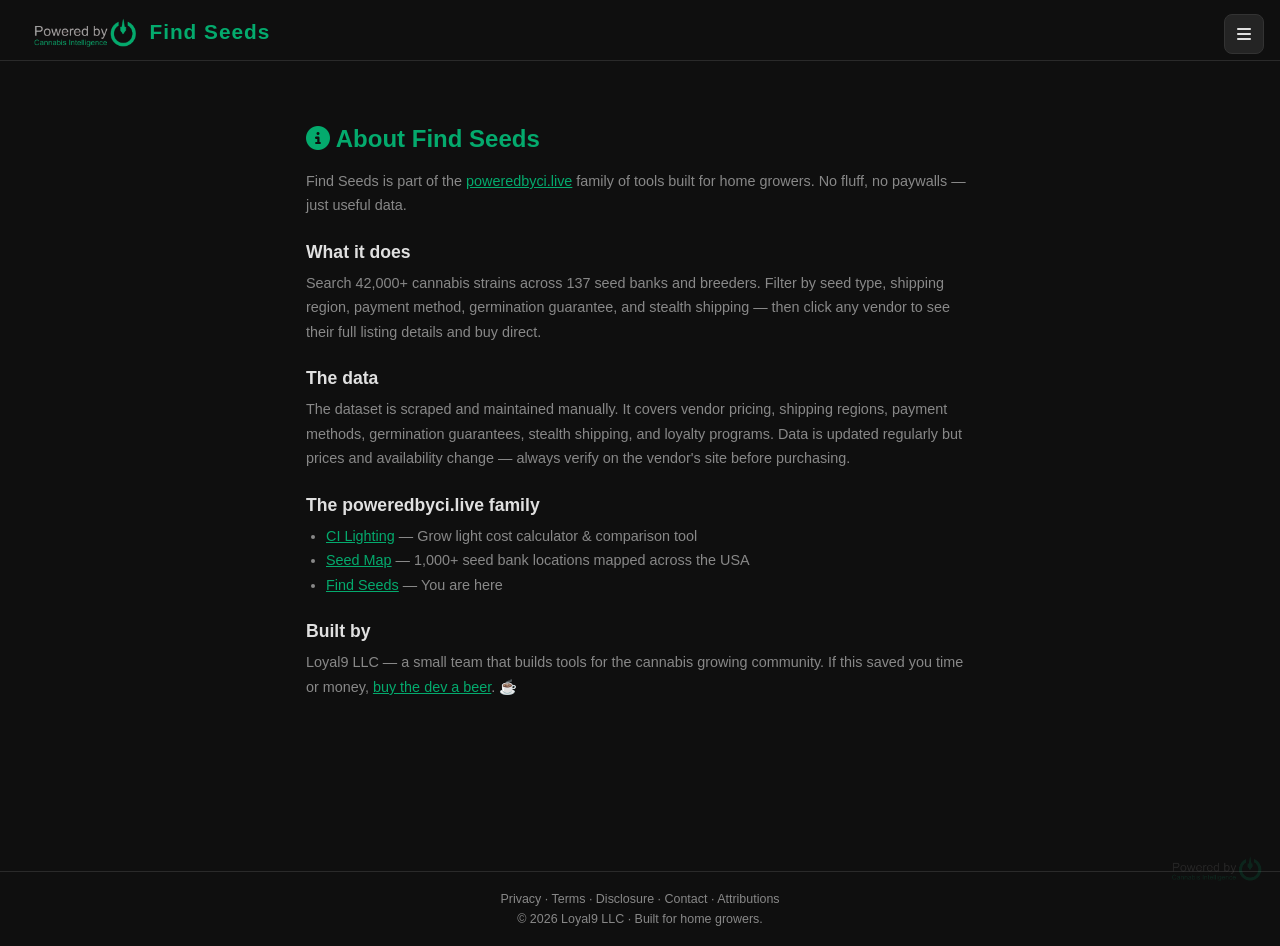
==== pages/about.html @ c5b1431d "Initial commit — find-seeds v1" ====
<!DOCTYPE html>
<html lang="en">
<head>
  <meta charset="UTF-8" />
  <meta name="viewport" content="width=device-width, initial-scale=1.0" />
  <title>About — Find Seeds</title>
  <meta name="description" content="About Find Seeds — a free cannabis strain and seed bank search tool built for home growers by Loyal9 LLC." />
  <link rel="icon" href="../assets/img/favicon.png" />
  <link rel="stylesheet" href="../assets/css/style.css" />
  <link rel="stylesheet" href="https://cdnjs.cloudflare.com/ajax/libs/font-awesome/6.5.0/css/all.min.css" />
</head>
<body>
  <button id="menu-btn" aria-label="Menu"><i class="fa-solid fa-bars"></i></button>
  <div id="menu-overlay"></div>
  <div id="menu-panel">
    <button id="menu-close" aria-label="Close"><i class="fa-solid fa-xmark"></i></button>
    <div class="menu-header">
      <img src="../assets/img/ci-badge-color.svg" alt="CI" />
      <span>Find Seeds</span>
    </div>
    <nav>
      <a href="../index.html"><i class="fa-solid fa-magnifying-glass"></i> Strain Search</a>
      <a href="about.html"><i class="fa-solid fa-circle-info"></i> About</a>
      <a href="get-listed.html"><i class="fa-solid fa-store"></i> Get Listed</a>
      <a href="submit-bank.html"><i class="fa-solid fa-plus-circle"></i> Submit a Bank</a>
      <a href="contact.html"><i class="fa-solid fa-envelope"></i> Contact</a>
      <a href="attributions.html"><i class="fa-solid fa-scale-balanced"></i> Attributions</a>
      <a href="https://github.com/Shannon-Goddard" target="_blank"><i class="fa-brands fa-github"></i> GitHub</a>
      <a href="https://buymeacoffee.com/loyal9" target="_blank" class="beer-link"><i class="fa-solid fa-mug-hot"></i> Buy the Dev a Beer</a>
    </nav>
    <div class="menu-legal">
      <a href="privacy.html">Privacy</a>
      <a href="terms.html">Terms</a>
      <a href="disclosure.html">Disclosure</a>
    </div>
  </div>

  <header>
    <a href="../index.html" class="header-logo">
      <img src="../assets/img/ci-badge-color.svg" alt="CI" />
      <span>Find Seeds</span>
    </a>
  </header>

  <main>
    <div class="page-content">
      <h1><i class="fa-solid fa-circle-info"></i> About Find Seeds</h1>
      <p>Find Seeds is part of the <a href="https://poweredbyci.live" target="_blank">poweredbyci.live</a> family of tools built for home growers. No fluff, no paywalls — just useful data.</p>

      <h2>What it does</h2>
      <p>Search 42,000+ cannabis strains across 137 seed banks and breeders. Filter by seed type, shipping region, payment method, germination guarantee, and stealth shipping — then click any vendor to see their full listing details and buy direct.</p>

      <h2>The data</h2>
      <p>The dataset is scraped and maintained manually. It covers vendor pricing, shipping regions, payment methods, germination guarantees, stealth shipping, and loyalty programs. Data is updated regularly but prices and availability change — always verify on the vendor's site before purchasing.</p>

      <h2>The poweredbyci.live family</h2>
      <ul>
        <li><a href="https://lighting.poweredbyci.live" target="_blank">CI Lighting</a> — Grow light cost calculator &amp; comparison tool</li>
        <li><a href="https://seed-map.poweredbyci.live" target="_blank">Seed Map</a> — 1,000+ seed bank locations mapped across the USA</li>
        <li><a href="https://find-seeds.poweredbyci.live" target="_blank">Find Seeds</a> — You are here</li>
      </ul>

      <h2>Built by</h2>
      <p>Loyal9 LLC — a small team that builds tools for the cannabis growing community. If this saved you time or money, <a href="https://buymeacoffee.com/loyal9" target="_blank">buy the dev a beer</a>. ☕</p>
    </div>
  </main>

  <footer class="site-footer">
    <p>
      <a href="privacy.html">Privacy</a> &middot;
      <a href="terms.html">Terms</a> &middot;
      <a href="disclosure.html">Disclosure</a> &middot;
      <a href="contact.html">Contact</a> &middot;
      <a href="attributions.html">Attributions</a>
    </p>
    <p>&copy; 2026 <a href="https://loyal9.com" target="_blank">Loyal9 LLC</a> &middot; Built for home growers.</p>
  </footer>

  <div class="ci-watermark"><img src="../assets/img/ci-badge-color.svg" alt="CI" /></div>
  <script>
    const menuBtn = document.getElementById('menu-btn');
    const menuPanel = document.getElementById('menu-panel');
    const menuOverlay = document.getElementById('menu-overlay');
    const menuClose = document.getElementById('menu-close');
    menuBtn.addEventListener('click', () => { menuPanel.classList.add('open'); menuOverlay.classList.add('open'); });
    menuOverlay.addEventListener('click', () => { menuPanel.classList.remove('open'); menuOverlay.classList.remove('open'); });
    menuClose.addEventListener('click', () => { menuPanel.classList.remove('open'); menuOverlay.classList.remove('open'); });
    document.addEventListener('keydown', e => { if (e.key === 'Escape') { menuPanel.classList.remove('open'); menuOverlay.classList.remove('open'); } });
  </script>
</body>
</html>
---- assets/css/style.css ----
*, *::before, *::after { box-sizing: border-box; margin: 0; padding: 0; }

:root {
  --bg: #0f0f0f;
  --surface: #1a1a1a;
  --surface2: #242424;
  --accent: #04AA6D;
  --accent-dim: #037a4f;
  --text: #e0e0e0;
  --text-dim: #888;
  --radius: 10px;
}

body {
  background: var(--bg);
  color: var(--text);
  font-family: 'Segoe UI', sans-serif;
  min-height: 100vh;
}

header {
  padding: 16px 32px 12px;
  border-bottom: 1px solid #2a2a2a;
  display: flex;
  align-items: center;
  justify-content: space-between;
  flex-wrap: wrap;
  gap: 8px;
}

.header-logo {
  display: flex;
  align-items: center;
  gap: 10px;
  text-decoration: none;
}

.header-logo img { height: 32px; width: auto; }
.header-logo span { font-size: 1.3rem; font-weight: 700; color: var(--accent); letter-spacing: 1px; }

.map-notice {
  margin-top: 6px;
  font-size: 0.82rem;
  color: var(--text-dim);
}

.map-notice a { color: var(--accent); text-decoration: none; }
.map-notice a:hover { text-decoration: underline; }

main { max-width: 1100px; margin: 0 auto; padding: 24px 16px; }

.search-bar input {
  width: 100%;
  padding: 12px 18px;
  background: var(--surface);
  border: 1px solid #333;
  border-radius: var(--radius);
  color: var(--text);
  font-size: 1rem;
  outline: none;
  transition: border-color 0.2s;
}

.search-bar input:focus { border-color: var(--accent); }

.filters {
  display: flex;
  flex-wrap: wrap;
  gap: 16px;
  margin: 16px 0;
}

.filter-group {
  display: flex;
  align-items: center;
  gap: 8px;
  flex-wrap: wrap;
}

.filter-label {
  font-size: 0.78rem;
  color: var(--text-dim);
  text-transform: uppercase;
  letter-spacing: 1px;
  margin-right: 4px;
}

.filter-btn {
  padding: 6px 14px;
  border-radius: 20px;
  border: 1px solid #444;
  background: var(--surface);
  color: var(--text-dim);
  font-size: 0.82rem;
  cursor: pointer;
  transition: all 0.15s;
}

.filter-btn:hover { border-color: var(--accent); color: var(--text); }
.filter-btn.active { background: var(--accent-dim); border-color: var(--accent); color: #fff; }

/* Strain List */
.strain-list {
  display: flex;
  flex-direction: column;
  gap: 4px;
  max-height: 340px;
  overflow-y: auto;
  margin-bottom: 24px;
  border-radius: var(--radius);
}

.strain-list::-webkit-scrollbar { width: 6px; }
.strain-list::-webkit-scrollbar-track { background: var(--surface); }
.strain-list::-webkit-scrollbar-thumb { background: #444; border-radius: 3px; }

.strain-item {
  display: flex;
  align-items: center;
  gap: 12px;
  padding: 10px 14px;
  background: var(--surface);
  border-radius: 8px;
  cursor: pointer;
  border: 1px solid transparent;
  transition: all 0.15s;
}

.strain-item:hover, .strain-item.active {
  border-color: var(--accent);
  background: var(--surface2);
}

.strain-item img {
  width: 36px;
  height: 36px;
  border-radius: 50%;
  object-fit: cover;
  background: #2a2a2a;
  flex-shrink: 0;
}

.strain-item-info { flex: 1; min-width: 0; }
.strain-item-name { font-size: 0.95rem; font-weight: 500; }
.strain-item-meta { font-size: 0.75rem; color: var(--text-dim); white-space: nowrap; overflow: hidden; text-overflow: ellipsis; }

.strain-count { font-size: 0.75rem; color: var(--text-dim); flex-shrink: 0; }

/* Bank Section */
.bank-section { margin-top: 8px; }
.bank-section.hidden { display: none; }

.bank-section-header {
  display: flex;
  align-items: center;
  gap: 16px;
  margin-bottom: 20px;
  padding: 16px;
  background: var(--surface);
  border-radius: var(--radius);
}

.bank-section-header img {
  width: 72px;
  height: 72px;
  border-radius: var(--radius);
  object-fit: cover;
  background: #2a2a2a;
}

.bank-section-header h2 { font-size: 1.3rem; text-transform: capitalize; }
.bank-section-header p { font-size: 0.82rem; color: var(--text-dim); margin-top: 4px; }

/* Breeder Filter */
.breeder-filter {
  display: flex;
  align-items: center;
  gap: 12px;
  margin-bottom: 14px;
  flex-wrap: wrap;
}

.breeder-filter label {
  font-size: 0.82rem;
  color: var(--text-dim);
  display: flex;
  align-items: center;
  gap: 6px;
  flex-shrink: 0;
}

.breeder-filter label i { color: var(--accent); }

.breeder-filter select {
  background: var(--surface2);
  border: 1px solid #444;
  border-radius: 20px;
  color: var(--text);
  font-size: 0.85rem;
  padding: 6px 14px;
  outline: none;
  cursor: pointer;
  transition: border-color 0.15s;
  max-width: 280px;
}

.breeder-filter select:focus { border-color: var(--accent); }
.breeder-filter select option { background: var(--surface2); }

.share-btn {
  margin-left: auto;
  padding: 6px 14px;
  border-radius: 20px;
  border: 1px solid #444;
  background: var(--surface2);
  color: var(--text-dim);
  font-size: 0.82rem;
  cursor: pointer;
  display: flex;
  align-items: center;
  gap: 6px;
  transition: all 0.15s;
}

.share-btn:hover { border-color: var(--accent); color: var(--text); }

.share-confirm {
  font-size: 0.78rem;
  color: var(--accent);
}

.share-confirm.hidden { display: none; }

/* Quick Filters */
.quick-filters {
  display: flex;
  align-items: center;
  gap: 8px;
  flex-wrap: wrap;
  margin-bottom: 20px;
}

.quick-btn {
  padding: 6px 12px;
  border-radius: 20px;
  border: 1px solid #444;
  background: var(--surface);
  color: var(--text-dim);
  font-size: 0.78rem;
  cursor: pointer;
  display: flex;
  align-items: center;
  gap: 5px;
  transition: all 0.15s;
}

.quick-btn i { color: var(--text-dim); transition: color 0.15s; }
.quick-btn:hover { border-color: var(--accent); color: var(--text); }
.quick-btn:hover i { color: var(--accent); }
.quick-btn.active { background: var(--accent-dim); border-color: var(--accent); color: #fff; }
.quick-btn.active i { color: #fff; }
.bank-grid {
  display: grid;
  grid-template-columns: repeat(auto-fill, minmax(80px, 1fr));
  gap: 16px;
  margin-bottom: 20px;
}

.bank-circle {
  display: flex;
  flex-direction: column;
  align-items: center;
  gap: 8px;
  cursor: pointer;
}

.bank-circle-wrap {
  position: relative;
  width: 64px;
  height: 64px;
  flex-shrink: 0;
}

.verified-badge {
  position: absolute;
  bottom: -2px;
  right: -2px;
  font-size: 0.75rem;
  line-height: 1;
  filter: drop-shadow(0 1px 2px rgba(0,0,0,0.5));
}

.bank-circle-img {
  width: 64px;
  height: 64px;
  border-radius: 50%;
  object-fit: contain;
  background: var(--surface2);
  border: 2px solid #333;
  padding: 6px;
  transition: border-color 0.15s, transform 0.15s;
}

.bank-circle:hover .bank-circle-img {
  border-color: var(--accent);
  transform: scale(1.08);
}

.bank-circle-name {
  font-size: 0.68rem;
  color: var(--text-dim);
  text-align: center;
  line-height: 1.2;
  max-width: 80px;
  overflow: hidden;
  text-overflow: ellipsis;
  white-space: nowrap;
}

.bank-initials {
  width: 64px;
  height: 64px;
  border-radius: 50%;
  background: var(--surface2);
  border: 2px solid #333;
  display: flex;
  align-items: center;
  justify-content: center;
  font-size: 1rem;
  font-weight: 700;
  color: var(--accent);
  transition: border-color 0.15s, transform 0.15s;
}

.bank-circle:hover .bank-initials {
  border-color: var(--accent);
  transform: scale(1.08);
}

/* Pagination */
.pagination {
  display: flex;
  justify-content: center;
  gap: 8px;
  flex-wrap: wrap;
}

.page-btn {
  padding: 6px 12px;
  border-radius: 6px;
  border: 1px solid #444;
  background: var(--surface);
  color: var(--text-dim);
  cursor: pointer;
  font-size: 0.82rem;
  transition: all 0.15s;
}

.page-btn:hover { border-color: var(--accent); color: var(--text); }
.page-btn.active { background: var(--accent-dim); border-color: var(--accent); color: #fff; }

/* Modal */
.modal-overlay {
  position: fixed;
  inset: 0;
  background: rgba(0,0,0,0.75);
  display: flex;
  align-items: center;
  justify-content: center;
  z-index: 100;
  padding: 16px;
}

.modal-overlay.hidden { display: none; }

.modal {
  background: var(--surface);
  border-radius: var(--radius);
  padding: 24px;
  width: 100%;
  max-width: 420px;
  position: relative;
  border: 1px solid #333;
}

.modal-close {
  position: absolute;
  top: 12px;
  right: 14px;
  background: none;
  border: none;
  color: var(--text-dim);
  font-size: 1.4rem;
  cursor: pointer;
  line-height: 1;
}

.modal-close:hover { color: var(--text); }

.modal-header {
  display: flex;
  align-items: center;
  gap: 14px;
  margin-bottom: 16px;
  padding-bottom: 16px;
  border-bottom: 1px solid #2a2a2a;
}

.modal-header img {
  width: 56px;
  height: 56px;
  border-radius: 50%;
  object-fit: contain;
  background: var(--surface2);
  padding: 4px;
}

.modal-header h3 { font-size: 1rem; text-transform: capitalize; }
.modal-header p { font-size: 0.78rem; color: var(--accent); margin-top: 3px; text-transform: capitalize; }

.modal-body { display: flex; flex-direction: column; gap: 10px; margin-bottom: 20px; }

.modal-body p {
  font-size: 0.85rem;
  color: var(--text-dim);
  line-height: 1.5;
}

.modal-row {
  display: flex;
  align-items: center;
  gap: 8px;
  font-size: 0.85rem;
  color: var(--text-dim);
}

.modal-row i { width: 16px; text-align: center; color: var(--accent); flex-shrink: 0; }
.modal-label { color: var(--text-dim); flex-shrink: 0; }
.modal-row span:last-child { color: var(--text); }

.payment-icons { display: flex; gap: 8px; align-items: center; flex-wrap: wrap; }
.payment-icons i { width: auto; font-size: 1rem; color: var(--text); }

.buy-btn {
  display: block;
  text-align: center;
  padding: 11px;
  background: var(--accent-dim);
  color: #fff;
  border-radius: var(--radius);
  text-decoration: none;
  font-weight: 600;
  font-size: 0.95rem;
  transition: background 0.15s;
}

.buy-btn:hover { background: var(--accent); }

.no-results {
  text-align: center;
  color: var(--text-dim);
  padding: 32px;
  font-size: 0.9rem;
}

/* Hamburger Button */
#menu-btn {
  position: fixed;
  top: 14px;
  right: 16px;
  z-index: 200;
  background: var(--surface2);
  border: 1px solid #333;
  border-radius: 8px;
  color: var(--text);
  width: 40px;
  height: 40px;
  display: flex;
  align-items: center;
  justify-content: center;
  cursor: pointer;
  font-size: 1rem;
  transition: border-color 0.15s;
}
#menu-btn:hover { border-color: var(--accent); }

/* Menu Overlay */
#menu-overlay {
  display: none;
  position: fixed;
  inset: 0;
  background: rgba(0,0,0,0.6);
  z-index: 300;
}
#menu-overlay.open { display: block; }

/* Menu Panel */
#menu-panel {
  position: fixed;
  top: 0;
  right: -280px;
  width: 260px;
  height: 100%;
  background: var(--surface);
  border-left: 1px solid #2a2a2a;
  z-index: 400;
  display: flex;
  flex-direction: column;
  padding: 20px 0;
  transition: right 0.25s ease;
}
#menu-panel.open { right: 0; }

#menu-close {
  position: absolute;
  top: 14px;
  right: 14px;
  background: none;
  border: none;
  color: var(--text-dim);
  font-size: 1.2rem;
  cursor: pointer;
}
#menu-close:hover { color: var(--text); }

.menu-header {
  display: flex;
  align-items: center;
  gap: 10px;
  padding: 0 20px 20px;
  border-bottom: 1px solid #2a2a2a;
  margin-bottom: 8px;
}
.menu-header img { height: 28px; width: auto; }
.menu-header span { font-size: 1rem; font-weight: 700; color: var(--accent); }

#menu-panel nav {
  display: flex;
  flex-direction: column;
  flex: 1;
}

#menu-panel nav a {
  display: flex;
  align-items: center;
  gap: 12px;
  padding: 12px 20px;
  color: var(--text-dim);
  text-decoration: none;
  font-size: 0.9rem;
  transition: background 0.15s, color 0.15s;
}
#menu-panel nav a:hover { background: var(--surface2); color: var(--text); }
#menu-panel nav a i { width: 16px; text-align: center; color: var(--accent); }

.beer-link { margin-top: auto; border-top: 1px solid #2a2a2a; }

.menu-legal {
  display: flex;
  gap: 12px;
  padding: 16px 20px 0;
  border-top: 1px solid #2a2a2a;
  flex-wrap: wrap;
}
.menu-legal a { font-size: 0.75rem; color: var(--text-dim); text-decoration: none; }
.menu-legal a:hover { color: var(--accent); }

/* CI Watermark */
.ci-watermark {
  position: fixed;
  bottom: 14px;
  right: 16px;
  opacity: 0.15;
  pointer-events: none;
  z-index: 10;
}
.ci-watermark img { height: 28px; width: auto; }

/* Page layout for inner pages */
.page-content {
  max-width: 700px;
  margin: 40px auto;
  padding: 0 16px 60px;
}
.page-content h1 { font-size: 1.5rem; color: var(--accent); margin-bottom: 16px; }
.page-content h2 { font-size: 1.1rem; color: var(--text); margin: 24px 0 8px; }
.page-content p, .page-content li { font-size: 0.9rem; color: var(--text-dim); line-height: 1.7; }
.page-content ul { padding-left: 20px; }
.page-content a { color: var(--accent); }

.form-group { display: flex; flex-direction: column; gap: 6px; margin-bottom: 16px; }
.form-group label { font-size: 0.82rem; color: var(--text-dim); }
.form-group input, .form-group textarea, .form-group select {
  background: var(--surface2);
  border: 1px solid #444;
  border-radius: 8px;
  color: var(--text);
  font-size: 0.9rem;
  padding: 10px 14px;
  outline: none;
  transition: border-color 0.15s;
  font-family: inherit;
}
.form-group input:focus, .form-group textarea:focus, .form-group select:focus { border-color: var(--accent); }
.form-group textarea { resize: vertical; min-height: 100px; }
.submit-btn {
  padding: 11px 24px;
  background: var(--accent-dim);
  color: #fff;
  border: none;
  border-radius: 8px;
  font-size: 0.95rem;
  font-weight: 600;
  cursor: pointer;
  transition: background 0.15s;
}
.submit-btn:hover { background: var(--accent); }

/* Get Listed CTA */
.get-listed-cta {
  display: flex;
  align-items: center;
  justify-content: center;
  gap: 12px;
  padding: 14px;
  margin-top: 24px;
  border: 1px dashed #333;
  border-radius: var(--radius);
  font-size: 0.85rem;
  color: var(--text-dim);
}
.get-listed-cta a {
  color: var(--accent);
  text-decoration: none;
  font-weight: 600;
  display: flex;
  align-items: center;
  gap: 6px;
  transition: opacity 0.15s;
}
.get-listed-cta a:hover { opacity: 0.8; }

/* Listing Tiers */
.listing-tiers {
  display: grid;
  grid-template-columns: 1fr 1fr;
  gap: 16px;
  margin: 24px 0;
}
@media (max-width: 560px) { .listing-tiers { grid-template-columns: 1fr; } }

.tier-card {
  background: var(--surface);
  border: 1px solid #333;
  border-radius: var(--radius);
  padding: 20px;
}
.tier-featured { border-color: var(--accent); }

.tier-header {
  display: flex;
  align-items: center;
  gap: 10px;
  margin-bottom: 14px;
  flex-wrap: wrap;
}
.tier-header i { color: var(--accent); font-size: 1.1rem; }
.tier-header h2 { font-size: 1rem; flex: 1; }
.tier-price {
  font-size: 0.78rem;
  font-weight: 700;
  padding: 3px 10px;
  border-radius: 20px;
  background: var(--accent-dim);
  color: #fff;
}

.tier-card ul {
  list-style: none;
  padding: 0;
  margin-bottom: 14px;
  display: flex;
  flex-direction: column;
  gap: 8px;
}
.tier-card ul li {
  font-size: 0.85rem;
  color: var(--text-dim);
  display: flex;
  align-items: center;
  gap: 8px;
}
.tier-card ul li i { color: var(--accent); font-size: 0.75rem; flex-shrink: 0; }
.tier-note { font-size: 0.78rem; color: var(--text-dim); font-style: italic; }

/* CSV Download */
.csv-download { margin: 16px 0 24px; }

/* Schema Table */
.schema-table {
  overflow-x: auto;
  margin: 16px 0 32px;
  border-radius: var(--radius);
  border: 1px solid #2a2a2a;
}
.schema-table table {
  width: 100%;
  border-collapse: collapse;
  font-size: 0.82rem;
}
.schema-table th {
  background: var(--surface2);
  color: var(--text-dim);
  text-align: left;
  padding: 10px 14px;
  font-weight: 600;
  white-space: nowrap;
}
.schema-table td {
  padding: 9px 14px;
  border-top: 1px solid #2a2a2a;
  color: var(--text-dim);
  vertical-align: top;
}
.schema-table td:first-child {
  font-family: monospace;
  color: var(--accent);
  white-space: nowrap;
}
.schema-table tr:hover td { background: var(--surface); }

/* Footer */
.site-footer {
  margin-top: 48px;
  padding: 20px 16px;
  border-top: 1px solid #2a2a2a;
  text-align: center;
  display: flex;
  flex-direction: column;
  gap: 6px;
}
.site-footer p { font-size: 0.78rem; color: var(--text-dim); }
.site-footer a { color: var(--text-dim); text-decoration: none; transition: color 0.15s; }
.site-footer a:hover { color: var(--accent); }

/* Affiliate disclaimer */
.affiliate-disclaimer {
  text-align: center;
  font-size: 0.75rem;
  color: var(--text-dim);
  margin: 24px auto 8px;
  max-width: 480px;
}
.affiliate-disclaimer a { color: var(--text-dim); text-decoration: underline; }
.affiliate-disclaimer a:hover { color: var(--accent); }

/* Vendor accordion rows */
.bank-grid {
  display: flex;
  flex-direction: column;
  gap: 8px;
  margin-bottom: 20px;
}

.vendor-row {
  background: var(--surface);
  border: 1px solid #333;
  border-radius: var(--radius);
  overflow: hidden;
  transition: border-color 0.15s;
}

.vendor-row:hover { border-color: #555; }

.vendor-row-header {
  display: flex;
  align-items: center;
  gap: 12px;
  padding: 12px 16px;
  cursor: pointer;
  user-select: none;
}

.vendor-row-logo-wrap {
  position: relative;
  width: 44px;
  height: 44px;
  flex-shrink: 0;
}

.vendor-row-img {
  width: 44px;
  height: 44px;
  border-radius: 50%;
  object-fit: contain;
  background: var(--surface2);
  border: 2px solid #333;
  padding: 4px;
}

.vendor-initials {
  width: 44px;
  height: 44px;
  border-radius: 50%;
  background: var(--surface2);
  border: 2px solid #333;
  align-items: center;
  justify-content: center;
  font-size: 0.85rem;
  font-weight: 700;
  color: var(--accent);
}

.vendor-row-info {
  flex: 1;
  min-width: 0;
  display: flex;
  flex-direction: column;
  gap: 3px;
}

.vendor-row-name {
  font-size: 0.92rem;
  font-weight: 500;
  white-space: nowrap;
  overflow: hidden;
  text-overflow: ellipsis;
}

.vendor-row-meta {
  font-size: 0.75rem;
  color: var(--text-dim);
  display: flex;
  align-items: center;
  gap: 6px;
}

.vendor-row-meta i { color: var(--accent); font-size: 0.7rem; }

.vendor-chevron {
  color: var(--text-dim);
  font-size: 0.75rem;
  transition: transform 0.2s;
  flex-shrink: 0;
}

.vendor-chevron.open { transform: rotate(180deg); }

/* Accordion body */
.vendor-accordion {
  border-top: 1px solid #2a2a2a;
  padding: 14px 16px;
}

.vendor-accordion.hidden { display: none; }

.vendor-details {
  display: flex;
  flex-wrap: wrap;
  gap: 10px 24px;
  margin-bottom: 14px;
  padding-bottom: 12px;
  border-bottom: 1px solid #2a2a2a;
}

.vendor-detail-row {
  display: flex;
  align-items: center;
  gap: 7px;
  font-size: 0.8rem;
  color: var(--text-dim);
}

.vendor-detail-row i { color: var(--accent); width: 14px; text-align: center; }
.vendor-detail-row span { color: var(--text); }

/* SKU list */
.sku-list {
  display: flex;
  flex-direction: column;
  gap: 4px;
}

.sku-row {
  display: flex;
  align-items: center;
  justify-content: space-between;
  padding: 8px 10px;
  border-radius: 6px;
  cursor: pointer;
  border: 1px solid transparent;
  transition: all 0.12s;
}

.sku-row:hover {
  background: var(--surface2);
  border-color: var(--accent);
}

.sku-name {
  font-size: 0.85rem;
  color: var(--text);
}

.sku-meta {
  font-size: 0.75rem;
  color: var(--text-dim);
  flex-shrink: 0;
}

.sku-empty {
  font-size: 0.8rem;
  color: var(--text-dim);
  padding: 8px 0;
}

/* Strain list dropdown */
.strain-list.hidden { display: none; }

/* Loading state */
.loading-state {
  display: flex;
  flex-direction: column;
  align-items: center;
  justify-content: center;
  gap: 16px;
  padding: 60px 0;
  color: var(--text-dim);
  font-size: 0.9rem;
}

.loading-spinner {
  width: 36px;
  height: 36px;
  border: 3px solid #2a2a2a;
  border-top-color: var(--accent);
  border-radius: 50%;
  animation: spin 0.7s linear infinite;
}

@keyframes spin {
  to { transform: rotate(360deg); }
}

/* Attribution blocks */
.attribution-block {
  background: var(--surface);
  border: 1px solid #2a2a2a;
  border-radius: var(--radius);
  padding: 16px 20px;
  margin: 12px 0 20px;
  display: flex;
  flex-direction: column;
  gap: 6px;
}

.attribution-title {
  font-size: 0.95rem;
  font-weight: 600;
  color: var(--text);
}

.attribution-meta {
  font-size: 0.8rem;
  color: var(--accent);
}

.attribution-license {
  font-size: 0.78rem;
  color: var(--text-dim);
  font-style: italic;
}

.attribution-block p {
  font-size: 0.82rem;
  color: var(--text-dim);
  line-height: 1.6;
  margin-top: 4px;
}
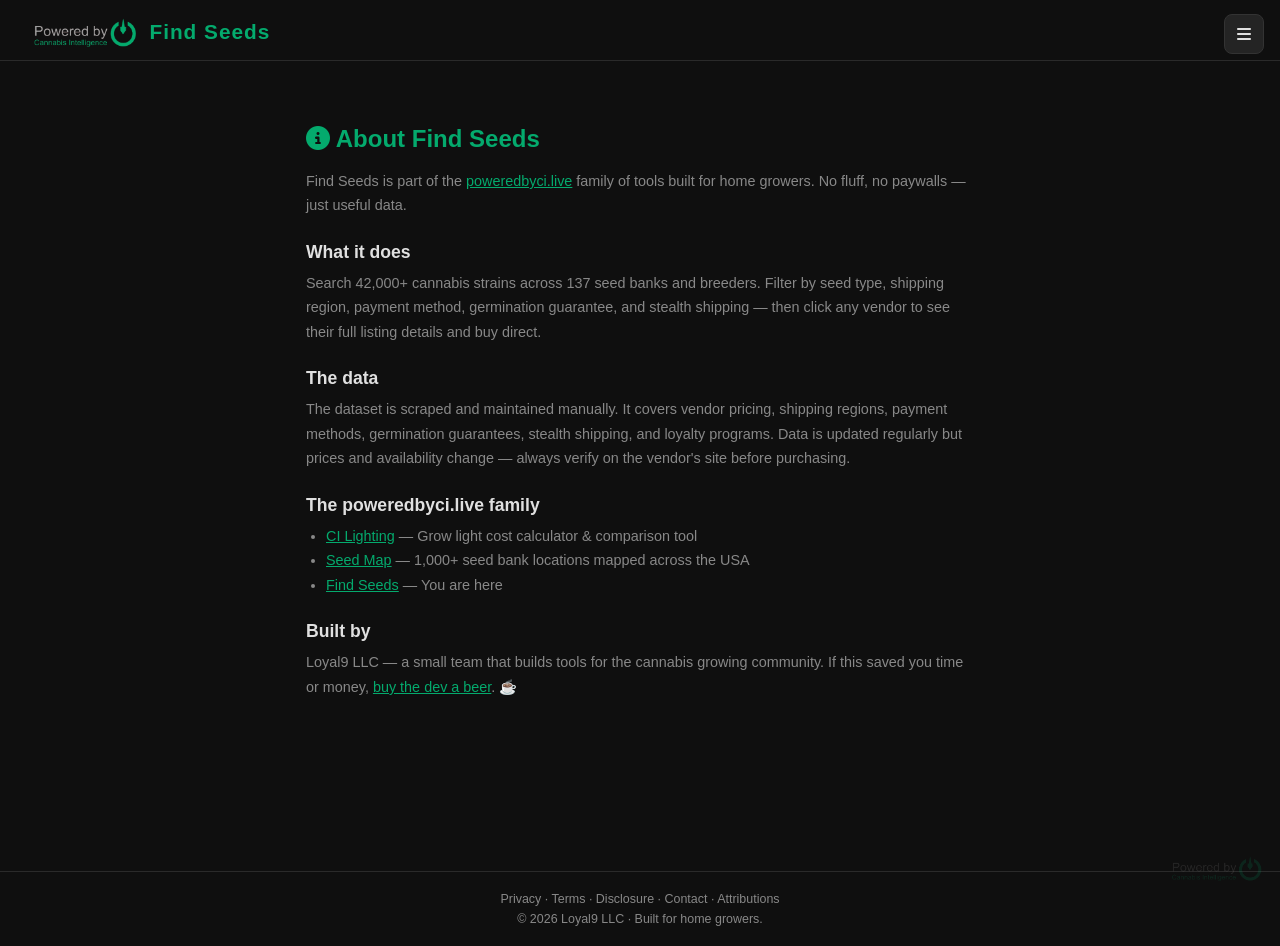
==== commit fb58fc6f: "Add GTM, full favicon set, OG image fix, webmanifest" ====
--- a/pages/about.html
+++ b/pages/about.html
@@ -5,11 +5,21 @@
   <meta name="viewport" content="width=device-width, initial-scale=1.0" />
   <title>About — Find Seeds</title>
   <meta name="description" content="About Find Seeds — a free cannabis strain and seed bank search tool built for home growers by Loyal9 LLC." />
-  <link rel="icon" href="../assets/img/favicon.png" />
+    <link rel="icon" type="image/png" sizes="32x32" href="../assets/img/favicon-32.png" />
+  <link rel="icon" type="image/png" sizes="16x16" href="../assets/img/favicon-16.png" />
+  <link rel="apple-touch-icon" href="../assets/img/apple-touch.png" />
+  <link rel="manifest" href="../site.webmanifest" />
   <link rel="stylesheet" href="../assets/css/style.css" />
   <link rel="stylesheet" href="https://cdnjs.cloudflare.com/ajax/libs/font-awesome/6.5.0/css/all.min.css" />
 </head>
 <body>
+  <!-- Google Tag Manager -->
+  <script async src="https://www.googletagmanager.com/gtm.js?id=GTM-NX38C59R"></script>
+  <script>
+    window.dataLayer = window.dataLayer || [];
+    function gtag(){dataLayer.push(arguments);}
+    gtag('js', new Date());
+  </script>
   <button id="menu-btn" aria-label="Menu"><i class="fa-solid fa-bars"></i></button>
   <div id="menu-overlay"></div>
   <div id="menu-panel">
